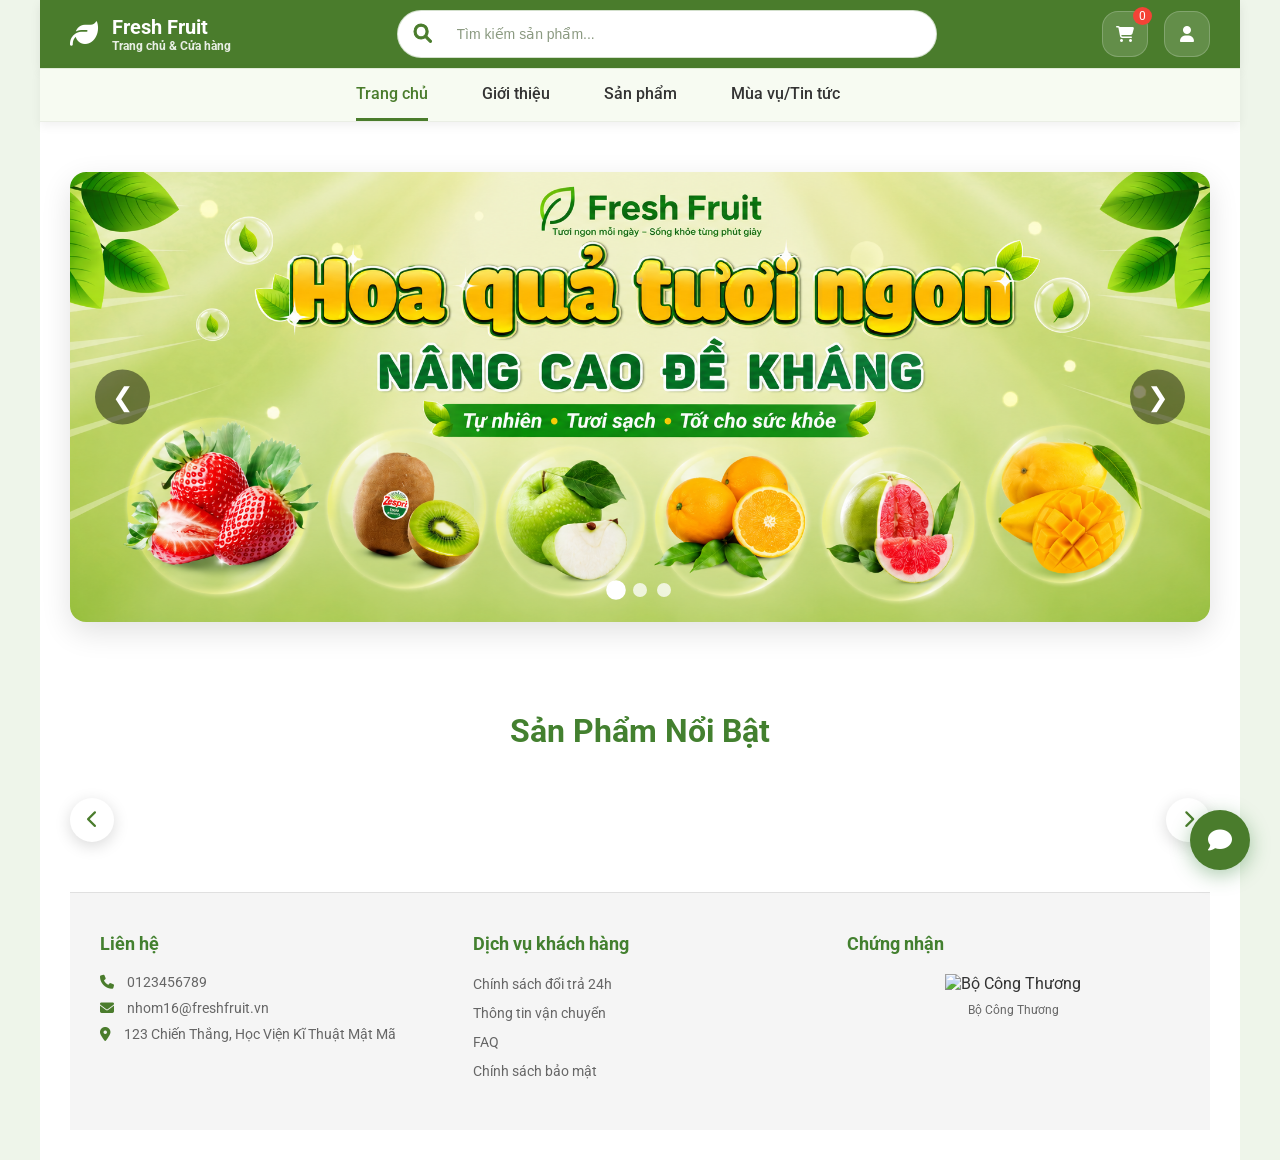
==== trai_cay/src/main/resources/static/admin.html @ 86b87196 "do an web mon hoc" ====
﻿<!DOCTYPE html>
<html lang="vi">
<head>
    <meta charset="UTF-8">
    <meta name="viewport" content="width=device-width, initial-scale=1.0">
    <title>Fresh Fruit - Quản trị</title>
    <link rel="stylesheet" href="admin-styles.css">
    <link href="https://fonts.googleapis.com/css2?family=Roboto:wght@300;400;500;700&display=swap" rel="stylesheet">
    <link rel="stylesheet" href="https://cdnjs.cloudflare.com/ajax/libs/font-awesome/6.4.0/css/all.min.css">
</head>
<body>
<div class="admin-app" id="admin">
    <aside class="sidebar">
        <div class="brand">
            <div class="brand-icon"><i class="fas fa-leaf"></i></div>
            <div>
                <h1>Fresh Fruit</h1>
                <p>Dashbord</p>
            </div>
        </div>

        <nav class="sidebar-nav">
            <button class="sidebar-link active" onclick="showAdminTab('dashboard', event)"><i class="fas fa-chart-line"></i> Dashboard</button>
            <button class="sidebar-link" onclick="showAdminTab('products', event)"><i class="fas fa-box-open"></i> Sản phẩm</button>
            <button class="sidebar-link" onclick="showAdminTab('orders', event)"><i class="fas fa-shopping-basket"></i> Đơn hàng</button>
            <button class="sidebar-link" onclick="showAdminTab('categories', event)"><i class="fas fa-tags"></i> Danh mục</button>
            <button class="sidebar-link" onclick="showAdminTab('settings', event)"><i class="fas fa-cog"></i> Cài đặt</button>
        </nav>

        <div class="sidebar-footer">
            <button class="btn-logout" onclick="logout()"><i class="fas fa-sign-out-alt"></i> Đăng xuất</button>
        </div>
    </aside>

    <div class="main-panel">
        <header class="topbar">
            <div class="topbar-left">
                <h2 id="page-title">Tổng quan</h2>
                <div class="search-box">
                    <i class="fas fa-search"></i>
                    <input type="text" id="admin-search" placeholder="Tìm kiếm sản phẩm, đơn hàng..." oninput="adminSearch(this.value)">
                </div>
            </div>
            <div class="topbar-right">
                <div class="top-action">
                    <button class="btn-secondary" onclick="loadAdminDashboard()"><i class="fas fa-sync-alt"></i> Làm mới</button>
                </div>
                <div class="user-card">
                    <span>Admin</span>
                    <img src="https://images.unsplash.com/photo-1494790108377-be9c29b29330?auto=format&fit=crop&w=80&q=80" alt="Admin">
                </div>
            </div>
        </header>

        <main class="content-area">
            <section id="admin-dashboard" class="panel active">
                <div class="dashboard-grid">
                    <div class="stat-card">
                        <h3>Tổng sản phẩm</h3>
                        <p id="stat-products" class="stat-number">0</p>
                        <span class="stat-caption">Số sản phẩm đang quản lý</span>
                    </div>
                    <div class="stat-card">
                        <h3>Đơn hàng</h3>
                        <p id="stat-orders" class="stat-number">0</p>
                        <span class="stat-caption">Tổng đơn hiện có</span>
                    </div>
                    <div class="stat-card">
                        <h3>Doanh thu</h3>
                        <p id="stat-revenue" class="stat-number">0đ</p>
                        <span class="stat-caption">Doanh thu dự kiến</span>
                    </div>
                    <div class="stat-card">
                        <h3>Khách hàng mới</h3>
                        <p id="stat-customers" class="stat-number">0</p>
                        <span class="stat-caption">Khách hàng mới trong tháng</span>
                    </div>
                </div>

                <div class="dashboard-panel">
                    <div class="dashboard-summary">
                        <div>
                            <h4>Tổng hợp nhanh</h4>
                            <p>Trang tổng quan giúp bạn theo dõi nhanh các chỉ số bán hàng, đơn hàng và trạng thái tồn kho.</p>
                        </div>
                        <div class="dashboard-metrics">
                            <div>
                                <span>Chuyển đổi</span>
                                <strong id="stat-conversion">0%</strong>
                            </div>
                            <div>
                                <span>Đơn đang xử lý</span>
                                <strong id="stat-pending-orders">0</strong>
                            </div>
                        </div>
                    </div>
                </div>
            </section>

            <section id="admin-products" class="panel">
                <div class="panel-header">
                    <div>
                        <h2>Danh sách sản phẩm</h2>
                        <p>Quản lý, sửa, xóa và thêm mới sản phẩm.</p>
                    </div>
                    <button class="btn-primary" onclick="showAddProductForm()">+ Thêm sản phẩm</button>
                </div>
                <div class="table-card">
                    <table class="admin-table">
                        <thead>
                        <tr>
                            <th>ID</th>
                            <th>Sản phẩm</th>
                            <th>Giá</th>
                            <th>Tồn kho</th>
                            <th>Danh mục</th>
                            <th>Trạng thái</th>
                            <th>Hành động</th>
                        </tr>
                        </thead>
                        <tbody id="products-list">
                        <tr><td colspan="7">Không có dữ liệu</td></tr>
                        </tbody>
                    </table>
                </div>
            </section>

            <section id="admin-orders" class="panel">
                <div class="panel-header">
                    <div>
                        <h2>Danh sách đơn hàng</h2>
                        <p>Xem chi tiết, cập nhật trạng thái và theo dõi đơn hàng.</p>
                    </div>
                    <div class="order-actions">
                        <button class="btn-secondary" onclick="loadAdminOrders('ALL')">Tất cả</button>
                        <button class="btn-secondary" onclick="loadAdminOrders('PENDING')">Chờ xử lý</button>
                        <button class="btn-secondary" onclick="loadAdminOrders('SHIPPED')">Đang giao</button>
                    </div>
                </div>
                <div class="table-card">
                    <table class="admin-table">
                        <thead>
                        <tr>
                            <th>Mã đơn</th>
                            <th>Khách hàng</th>
                            <th>Tổng tiền</th>
                            <th>Trạng thái</th>
                            <th>Ngày đặt</th>
                            <th>Hành động</th>
                        </tr>
                        </thead>
                        <tbody id="orders-list">
                        <tr><td colspan="6">Không có dữ liệu</td></tr>
                        </tbody>
                    </table>
                </div>
            </section>

            <section id="admin-categories" class="panel">
                <div class="panel-header">
                    <div>
                        <h2>Danh mục</h2>
                        <p>Quản lý các danh mục sản phẩm.</p>
                    </div>
                    <button class="btn-primary" onclick="showAddCategoryForm()">+ Thêm danh mục</button>
                </div>
                <div class="table-card">
                    <table class="admin-table">
                        <thead>
                        <tr>
                            <th>ID</th>
                            <th>Tên danh mục</th>
                            <th>Mô tả</th>
                            <th>Số sản phẩm</th>
                            <th>Hành động</th>
                        </tr>
                        </thead>
                        <tbody id="categories-list">
                        <tr><td colspan="5">Không có dữ liệu</td></tr>
                        </tbody>
                    </table>
                </div>
            </section>

            <section id="admin-settings" class="panel">
                <div class="panel-header">
                    <div>
                        <h2>Cài đặt</h2>
                        <p>Các tùy chọn cấu hình và thông tin quản trị.</p>
                    </div>
                </div>
                <div class="settings-card">
                    <p>Trang cài đặt đang được phát triển. Bạn có thể thêm các tùy chỉnh hệ thống tại đây.</p>
                </div>
            </section>
        </main>
    </div>
</div>

<div class="modal" id="product-modal">
    <div class="modal-backdrop" onclick="closeProductModal()"></div>
    <div class="modal-card">
        <div class="modal-header">
            <div>
                <h3 id="product-modal-title">Thêm sản phẩm</h3>
                <p>Điền đầy đủ dữ liệu sản phẩm để lưu vào danh sách.</p>
            </div>
            <button class="btn-close" type="button" onclick="closeProductModal()"><i class="fas fa-times"></i></button>
        </div>
        <form id="product-form" onsubmit="submitProductForm(event)">
            <div class="modal-body">
                <div class="form-grid">
                    <div class="form-group">
                        <label for="product-name">Tên sản phẩm</label>
                        <input id="product-name" type="text" placeholder="Nhập tên sản phẩm" required>
                    </div>
                    <div class="form-group">
                        <label for="product-price">Giá</label>
                        <input id="product-price" type="number" step="0.01" placeholder="Nhập giá" required>
                    </div>
                    <div class="form-group">
                        <label for="product-origin">Xuất xứ</label>
                        <input id="product-origin" type="text" placeholder="Nhập xuất xứ" required>
                    </div>
                    <div class="form-group">
                        <label for="product-quantity">Tồn kho</label>
                        <input id="product-quantity" type="number" placeholder="Nhập số lượng" required>
                    </div>
                    <div class="form-group">
                        <label for="product-category">Danh mục</label>
                        <select id="product-category" required>
                            <option value="">Chọn danh mục</option>
                        </select>
                    </div>
                    <div class="form-group">
                        <label for="product-available">Trạng thái</label>
                        <select id="product-available" required>
                            <option value="true">Có sẵn</option>
                            <option value="false">Hết hàng</option>
                        </select>
                    </div>
                    <div class="form-group form-fullwidth">
                        <label for="product-image-url">URL ảnh</label>
                        <input id="product-image-url" type="text" placeholder="Nhập đường dẫn ảnh hoặc để trống" />
                    </div>
                    <div class="form-group form-fullwidth">
                        <label for="product-description">Mô tả</label>
                        <textarea id="product-description" placeholder="Nhập mô tả sản phẩm" required></textarea>
                    </div>
                </div>
            </div>
            <div class="modal-footer">
                <button type="button" class="btn-secondary" onclick="closeProductModal()">Hủy</button>
                <button type="submit" class="btn-primary">Lưu sản phẩm</button>
            </div>
        </form>
    </div>
</div>

<div class="modal" id="order-detail-modal">
    <div class="modal-backdrop" onclick="closeOrderDetail()"></div>
    <div class="modal-card">
        <div class="modal-header">
            <div>
                <h3>Chi tiết đơn hàng</h3>
                <p id="order-detail-code">Mã đơn: -</p>
            </div>
            <button class="btn-close" onclick="closeOrderDetail()"><i class="fas fa-times"></i></button>
        </div>
        <div class="modal-body">
            <div class="detail-grid">
                <div class="detail-box">
                    <span>Khách hàng</span>
                    <strong id="order-detail-customer">-</strong>
                </div>
                <div class="detail-box">
                    <span>Trạng thái</span>
                    <strong id="order-detail-status">-</strong>
                </div>
                <div class="detail-box">
                    <span>Ngày đặt</span>
                    <strong id="order-detail-date">-</strong>
                </div>
                <div class="detail-box">
                    <span>Tổng tiền</span>
                    <strong id="order-detail-total">-</strong>
                </div>
            </div>
            <div class="order-items-panel">
                <h4>Sản phẩm trong đơn</h4>
                <table class="admin-table">
                    <thead>
                    <tr>
                        <th>Sản phẩm</th>
                        <th>Số lượng</th>
                        <th>Thành tiền</th>
                    </tr>
                    </thead>
                    <tbody id="order-detail-items">
                    <tr><td colspan="3">Không có dữ liệu</td></tr>
                    </tbody>
                </table>
            </div>
        </div>
        <div class="modal-footer">
            <button class="btn-secondary" onclick="closeOrderDetail()">Đóng</button>
        </div>
    </div>
</div>

<script src="admin.js"></script>
</body>
</html>
---- trai_cay/src/main/resources/static/admin-styles.css ----
﻿* {
    box-sizing: border-box;
}

body {
    margin: 0;
    font-family: 'Roboto', sans-serif;
    background: #eef5ea;
    color: #1f3b1f;
}

.admin-app {
    display: flex;
    min-height: 100vh;
}

.sidebar {
    width: 260px;
    background: #0f2d18;
    padding: 28px 24px;
    display: flex;
    flex-direction: column;
    gap: 28px;
}

.brand {
    display: flex;
    gap: 14px;
    align-items: center;
}

.brand-icon {
    width: 48px;
    height: 48px;
    border-radius: 16px;
    display: grid;
    place-items: center;
    background: #1a8d3e;
    color: #fff;
    font-size: 20px;
}

.brand h1 {
    margin: 0;
    font-size: 20px;
    color: #fff;
}

.brand p {
    margin: 4px 0 0;
    font-size: 13px;
    color: #cee3d3;
}

.sidebar-nav {
    display: flex;
    flex-direction: column;
    gap: 10px;
}

.sidebar-link {
    width: 100%;
    border: none;
    background: transparent;
    color: #cde3d4;
    padding: 14px 18px;
    border-radius: 16px;
    display: flex;
    gap: 12px;
    align-items: center;
    font-size: 15px;
    cursor: pointer;
    transition: background 0.25s ease, color 0.25s ease;
}

.sidebar-link:hover,
.sidebar-link.active {
    background: rgba(255,255,255,0.08);
    color: #fff;
}

.sidebar-footer {
    margin-top: auto;
}

.btn-logout {
    width: 100%;
    padding: 14px 18px;
    background: #265a2f;
    border: none;
    border-radius: 16px;
    color: #fff;
    font-weight: 600;
    cursor: pointer;
    display: flex;
    align-items: center;
    justify-content: center;
    gap: 10px;
}

.main-panel {
    flex: 1;
    display: flex;
    flex-direction: column;
}

.topbar {
    padding: 24px 32px;
    display: flex;
    justify-content: space-between;
    align-items: center;
    gap: 20px;
    background: #fff;
    border-bottom: 1px solid #e4ede2;
}

.topbar-left {
    display: flex;
    align-items: center;
    gap: 20px;
    flex-wrap: wrap;
}

.topbar-left h2 {
    margin: 0;
    font-size: 24px;
    color: #1d3d1b;
}

.search-box {
    display: flex;
    align-items: center;
    gap: 12px;
    background: #f3f8ef;
    border: 1px solid #d7e6d4;
    padding: 12px 18px;
    border-radius: 999px;
    min-width: 320px;
}

.search-box i {
    color: #4a7c2c;
}

.search-box input {
    width: 100%;
    border: none;
    outline: none;
    background: transparent;
    color: #2f3f37;
    font-size: 14px;
}

.topbar-right {
    display: flex;
    align-items: center;
    gap: 16px;
    flex-wrap: wrap;
}

.top-action button,
.btn-primary,
.btn-secondary,
.btn-close {
    border: none;
    cursor: pointer;
    border-radius: 999px;
    transition: transform 0.2s ease, background 0.2s ease;
}

.top-action button,
.btn-secondary {
    background: #f1f6ef;
    color: #2f3f37;
    padding: 12px 18px;
}

.top-action button:hover,
.btn-secondary:hover,
.btn-primary:hover {
    transform: translateY(-1px);
}

.btn-primary {
    background: #1a8d3e;
    color: #fff;
    padding: 12px 20px;
}

.btn-secondary:hover {
    background: #e7f0e2;
}

.btn-primary:hover {
    background: #166b31;
}

.user-card {
    display: flex;
    align-items: center;
    gap: 12px;
    padding: 10px 18px;
    background: #f3f8ef;
    border-radius: 999px;
}

.user-card span {
    color: #2f3f37;
    font-weight: 600;
}

.user-card img {
    width: 40px;
    height: 40px;
    border-radius: 50%;
    object-fit: cover;
}

.content-area {
    padding: 32px;
    display: flex;
    flex-direction: column;
    gap: 30px;
}

.panel {
    display: none;
}

.panel.active {
    display: block;
}

.panel-header {
    display: flex;
    justify-content: space-between;
    align-items: center;
    gap: 20px;
    flex-wrap: wrap;
    margin-bottom: 20px;
}

.panel-header h2 {
    margin: 0;
    font-size: 24px;
    color: #1d3d1b;
}

.panel-header p {
    margin: 6px 0 0;
    color: #546b5d;
}

.order-actions {
    display: flex;
    gap: 10px;
    flex-wrap: wrap;
}

.dashboard-grid {
    display: grid;
    grid-template-columns: repeat(4, minmax(220px, 1fr));
    gap: 20px;
}

.stat-card {
    background: #fff;
    border-radius: 24px;
    padding: 28px;
    box-shadow: 0 18px 60px rgba(0,0,0,0.05);
    border-left: 6px solid #1a8d3e;
}

.stat-card h3 {
    margin: 0 0 12px;
    font-size: 14px;
    color: #5b6a68;
    text-transform: uppercase;
    letter-spacing: 0.04em;
}

.stat-number {
    margin: 0;
    font-size: 36px;
    font-weight: 700;
    color: #1d3d1b;
}

.stat-caption {
    display: block;
    margin-top: 10px;
    color: #7b8b82;
    font-size: 13px;
}

.dashboard-panel {
    padding: 28px;
    background: #f7faf6;
    border-radius: 24px;
    box-shadow: 0 18px 60px rgba(0,0,0,0.05);
}

.dashboard-summary {
    display: flex;
    justify-content: space-between;
    gap: 24px;
    flex-wrap: wrap;
}

.dashboard-summary h4 {
    margin: 0 0 12px;
    font-size: 18px;
    color: #1d3d1b;
}

.dashboard-summary p {
    margin: 0;
    color: #55655b;
    line-height: 1.7;
    max-width: 680px;
}

.dashboard-metrics {
    display: grid;
    grid-template-columns: repeat(2, minmax(180px, 1fr));
    gap: 16px;
    width: min(420px, 100%);
}

.dashboard-metrics div {
    padding: 18px;
    border-radius: 20px;
    background: #fff;
    box-shadow: 0 12px 30px rgba(0,0,0,0.05);
}

.dashboard-metrics span {
    display: block;
    margin-bottom: 10px;
    color: #6f856f;
    font-size: 13px;
}

.dashboard-metrics strong {
    display: block;
    font-size: 24px;
    color: #1d3d1b;
}

.table-card {
    background: #fff;
    border-radius: 24px;
    padding: 24px;
    box-shadow: 0 18px 60px rgba(0,0,0,0.05);
}

.admin-table {
    width: 100%;
    border-collapse: collapse;
    min-width: 720px;
}

.admin-table thead {
    background: #f5f8f3;
}

.admin-table th,
.admin-table td {
    padding: 18px 16px;
    text-align: left;
    border-bottom: 1px solid #eef3ea;
}

.admin-table th {
    font-size: 13px;
    color: #4f6458;
    text-transform: uppercase;
    letter-spacing: 0.03em;
}

.admin-table tbody tr:hover {
    background: #f9fdf4;
}

.admin-table td button {
    margin-right: 10px;
}

.badge {
    display: inline-flex;
    align-items: center;
    padding: 6px 10px;
    border-radius: 999px;
    font-size: 12px;
    font-weight: 700;
}

.badge-success {
    color: #1f6f2b;
    background: #e6f7ea;
}

.badge-danger {
    color: #b22d2d;
    background: #fdecea;
}

.badge-warning {
    color: #8d6b00;
    background: #fff8e1;
}

.settings-card {
    background: #fff;
    border-radius: 24px;
    padding: 32px;
    box-shadow: 0 18px 60px rgba(0,0,0,0.05);
    color: #4c5a50;
}

.modal {
    position: fixed;
    inset: 0;
    display: none;
    align-items: center;
    justify-content: center;
    z-index: 1000;
}

.modal.show {
    display: flex;
}

.modal-backdrop {
    position: absolute;
    inset: 0;
    background: rgba(15,45,24,0.65);
}

.modal-card {
    position: relative;
    width: min(980px, calc(100% - 40px));
    max-height: calc(100vh - 60px);
    background: #fff;
    border-radius: 24px;
    overflow: hidden;
    display: flex;
    flex-direction: column;
    box-shadow: 0 40px 90px rgba(0,0,0,0.25);
    z-index: 1;
}

.modal-header,
.modal-footer {
    display: flex;
    justify-content: space-between;
    align-items: center;
    gap: 16px;
    padding: 24px 32px;
}

.modal-header {
    border-bottom: 1px solid #f1f5ef;
}

.modal-footer {
    border-top: 1px solid #f1f5ef;
    background: #fff;
    position: absolute;
    left: 0;
    right: 0;
    bottom: 0;
    z-index: 2;
}

.modal-footer button {
    padding: 12px 24px;
    border-radius: 999px;
    background: #f1f6ef;
    color: #2f3f37;
}

.modal-footer .btn-primary {
    background: #1a8d3e;
    color: #fff;
}

.modal-footer .btn-primary:hover {
    background: #166b31;
}

.modal-body {
    padding: 0 32px 100px;
    overflow-y: auto;
    flex: 1 1 auto;
}

.modal-header h3 {
    margin: 0;
    font-size: 20px;
    color: #1d3d1b;
}

.modal-header p {
    margin: 6px 0 0;
    color: #5a6b60;
    font-size: 14px;
}

.btn-close {
    width: 42px;
    height: 42px;
    border-radius: 50%;
    background: #f5f8ef;
    color: #1d3d1b;
    display: grid;
    place-items: center;
}


.form-grid {
    display: grid;
    grid-template-columns: repeat(2, minmax(220px, 1fr));
    gap: 20px;
    margin-bottom: 24px;
}

.form-group {
    display: flex;
    flex-direction: column;
    gap: 10px;
}

.form-group label {
    color: #4d644f;
    font-size: 14px;
}

.form-group input,
.form-group textarea,
.form-group select {
    width: 100%;
    min-height: 44px;
    padding: 12px 16px;
    border-radius: 16px;
    border: 1px solid #d7e6d4;
    background: #f8faf4;
    color: #1f3325;
    font-size: 14px;
    outline: none;
}

.form-group textarea {
    min-height: 100px;
    resize: vertical;
}

.form-group.form-fullwidth {
    grid-column: span 2;
}

.detail-grid {
    display: grid;
    grid-template-columns: repeat(4, minmax(180px, 1fr));
    gap: 20px;
    margin-bottom: 24px;
}

.detail-box {
    padding: 22px;
    border-radius: 18px;
    background: #f4fbf0;
}

.detail-box span {
    display: block;
    margin-bottom: 10px;
    color: #6f856f;
    font-size: 13px;
}

.detail-box strong {
    color: #1d3d1b;
    font-size: 18px;
}

.order-items-panel h4 {
    margin: 0 0 16px;
    color: #1d3d1b;
    font-size: 18px;
}

.modal-footer {
    border-top: 1px solid #f1f5ef;
}

.modal-footer button {
    padding: 12px 24px;
    border-radius: 999px;
    background: #f1f6ef;
    color: #2f3f37;
}

@media (max-width: 1200px) {
    .dashboard-grid {
        grid-template-columns: repeat(2, minmax(220px, 1fr));
    }

    .detail-grid,
    .form-grid {
        grid-template-columns: repeat(2, minmax(180px, 1fr));
    }
}

@media (max-width: 860px) {
    .form-grid {
        grid-template-columns: 1fr;
    }
}

@media (max-width: 900px) {
    .admin-app {
        flex-direction: column;
    }

    .sidebar {
        width: 100%;
        flex-direction: row;
        flex-wrap: wrap;
        justify-content: space-between;
    }

    .sidebar-nav {
        flex-direction: row;
        flex-wrap: wrap;
    }

    .topbar {
        flex-direction: column;
        align-items: stretch;
    }

    .content-area {
        padding: 20px;
    }

    .admin-table {
        min-width: 100%;
    }
}

@media (max-width: 640px) {
    .topbar-left,
    .topbar-right {
        width: 100%;
    }

    .search-box {
        width: 100%;
    }

    .panel-header {
        flex-direction: column;
        align-items: stretch;
    }

    .order-actions {
        justify-content: stretch;
    }
}
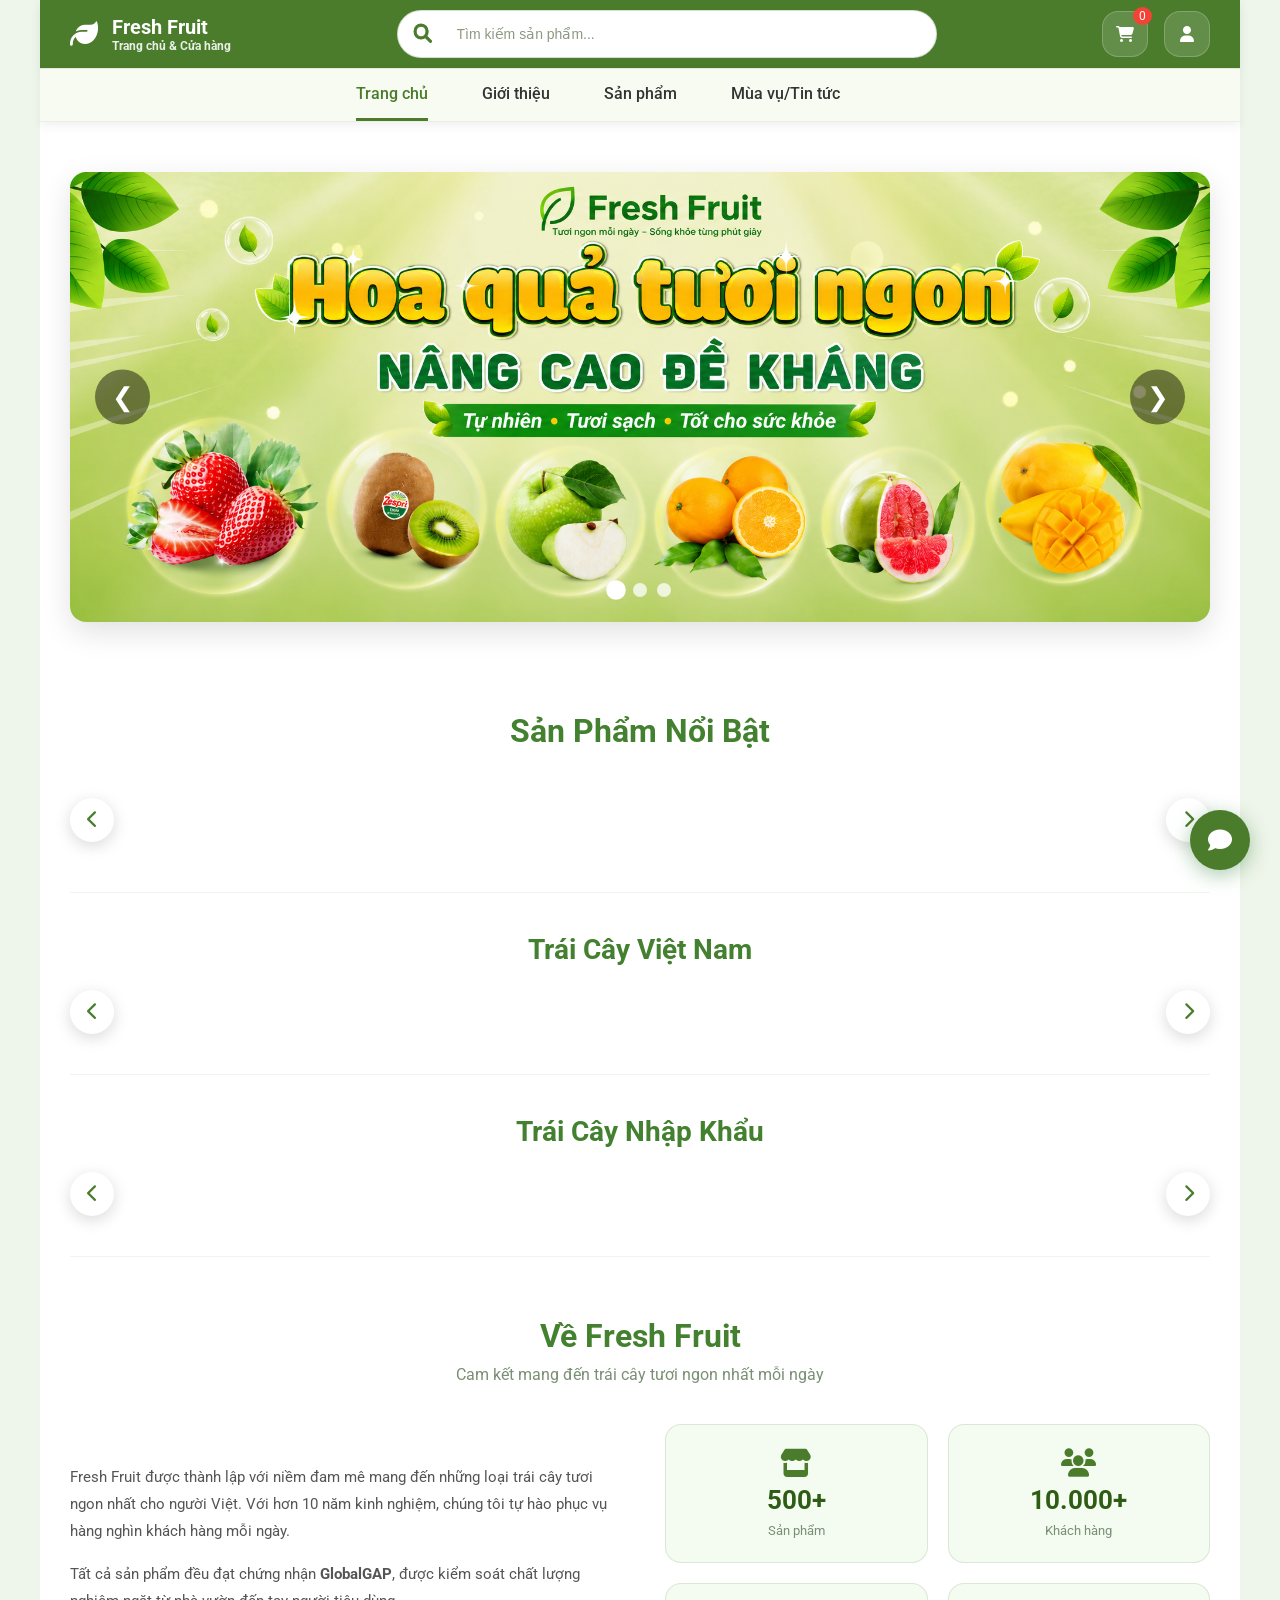
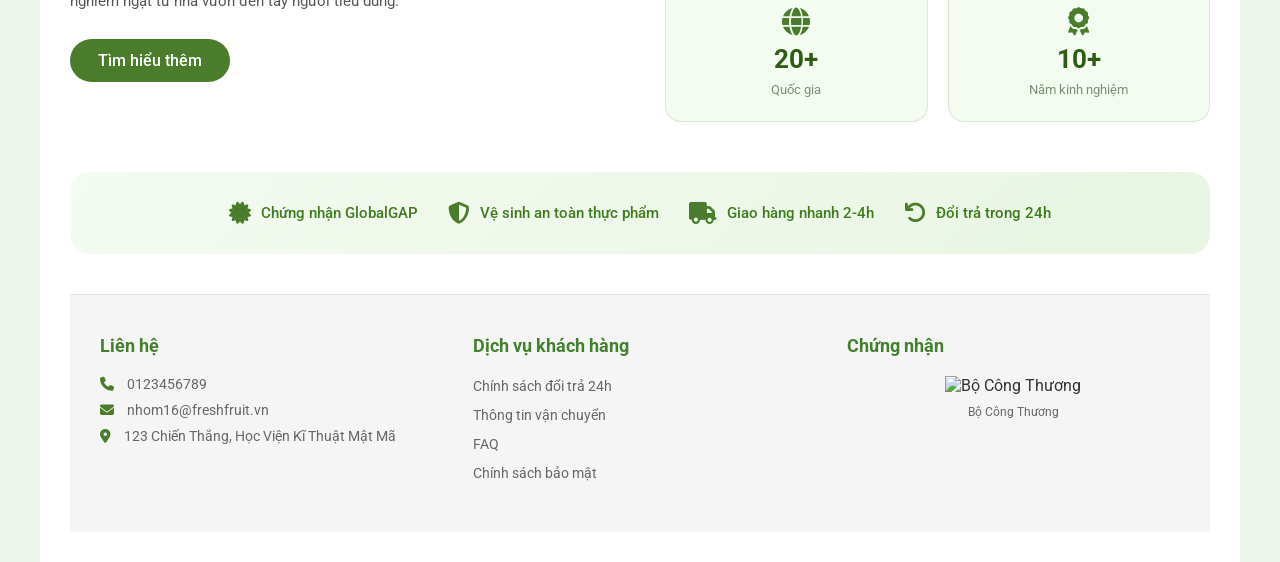
==== commit 94a649d2: "nhom 16" ====
--- a/trai_cay/src/main/resources/static/admin.html
+++ b/trai_cay/src/main/resources/static/admin.html
@@ -46,8 +46,8 @@
                     <button class="btn-secondary" onclick="loadAdminDashboard()"><i class="fas fa-sync-alt"></i> Làm mới</button>
                 </div>
                 <div class="user-card">
-                    <span>Admin</span>
-                    <img src="https://images.unsplash.com/photo-1494790108377-be9c29b29330?auto=format&fit=crop&w=80&q=80" alt="Admin">
+                    <span> Nhóm 16</span>
+                    <img src="https://www.invert.vn/media/uploads/uploads/2022/12/03191809-2.jpeg" alt="Admin">
                 </div>
             </div>
         </header>
--- a/trai_cay/src/main/resources/static/admin-styles.css
+++ b/trai_cay/src/main/resources/static/admin-styles.css
@@ -21,6 +21,15 @@
     display: flex;
     flex-direction: column;
     gap: 28px;
+
+    position: sticky;
+    top: 0;
+    height: 100vh;
+    overflow-y: auto;
+}
+.sidebar::-webkit-scrollbar {
+    width: 0;
+    background: transparent;
 }
 
 .brand {
@@ -298,6 +307,7 @@
     background: #f7faf6;
     border-radius: 24px;
     box-shadow: 0 18px 60px rgba(0,0,0,0.05);
+    margin-top: 24px;
 }
 
 .dashboard-summary {
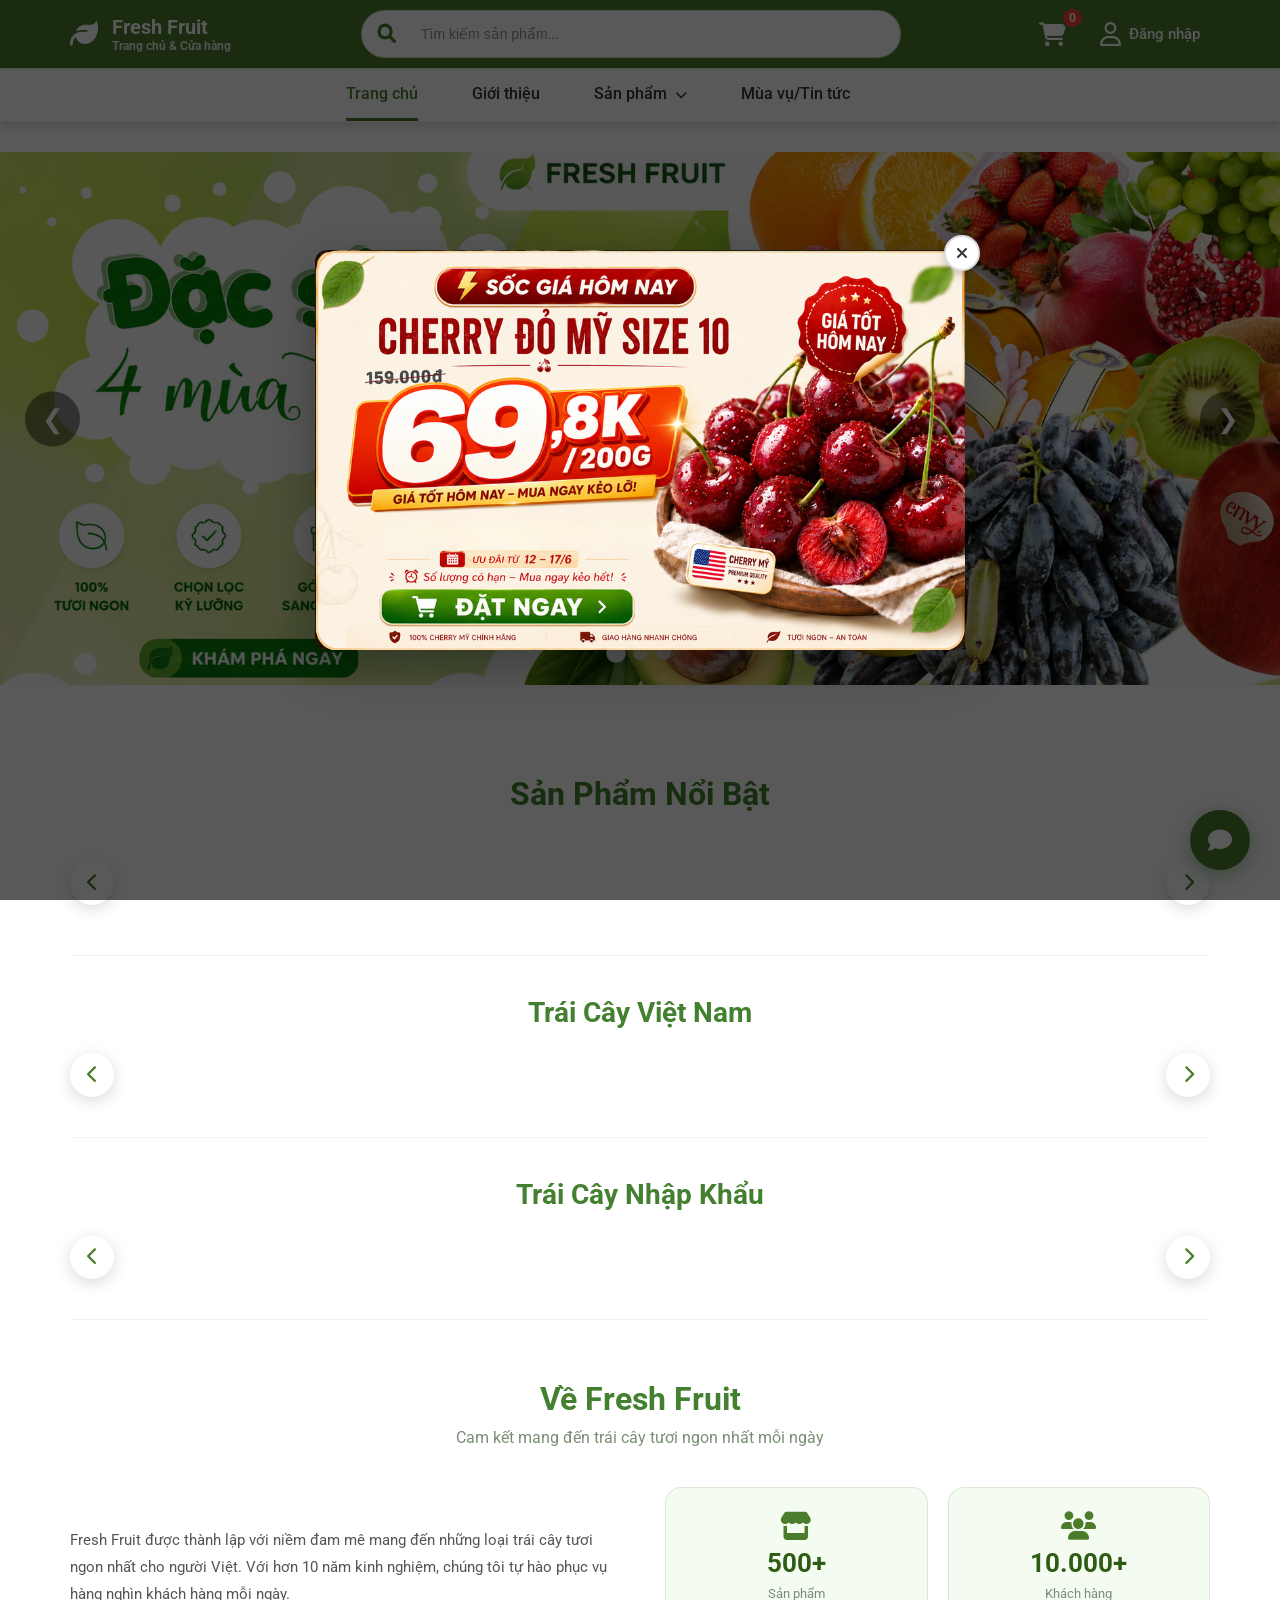
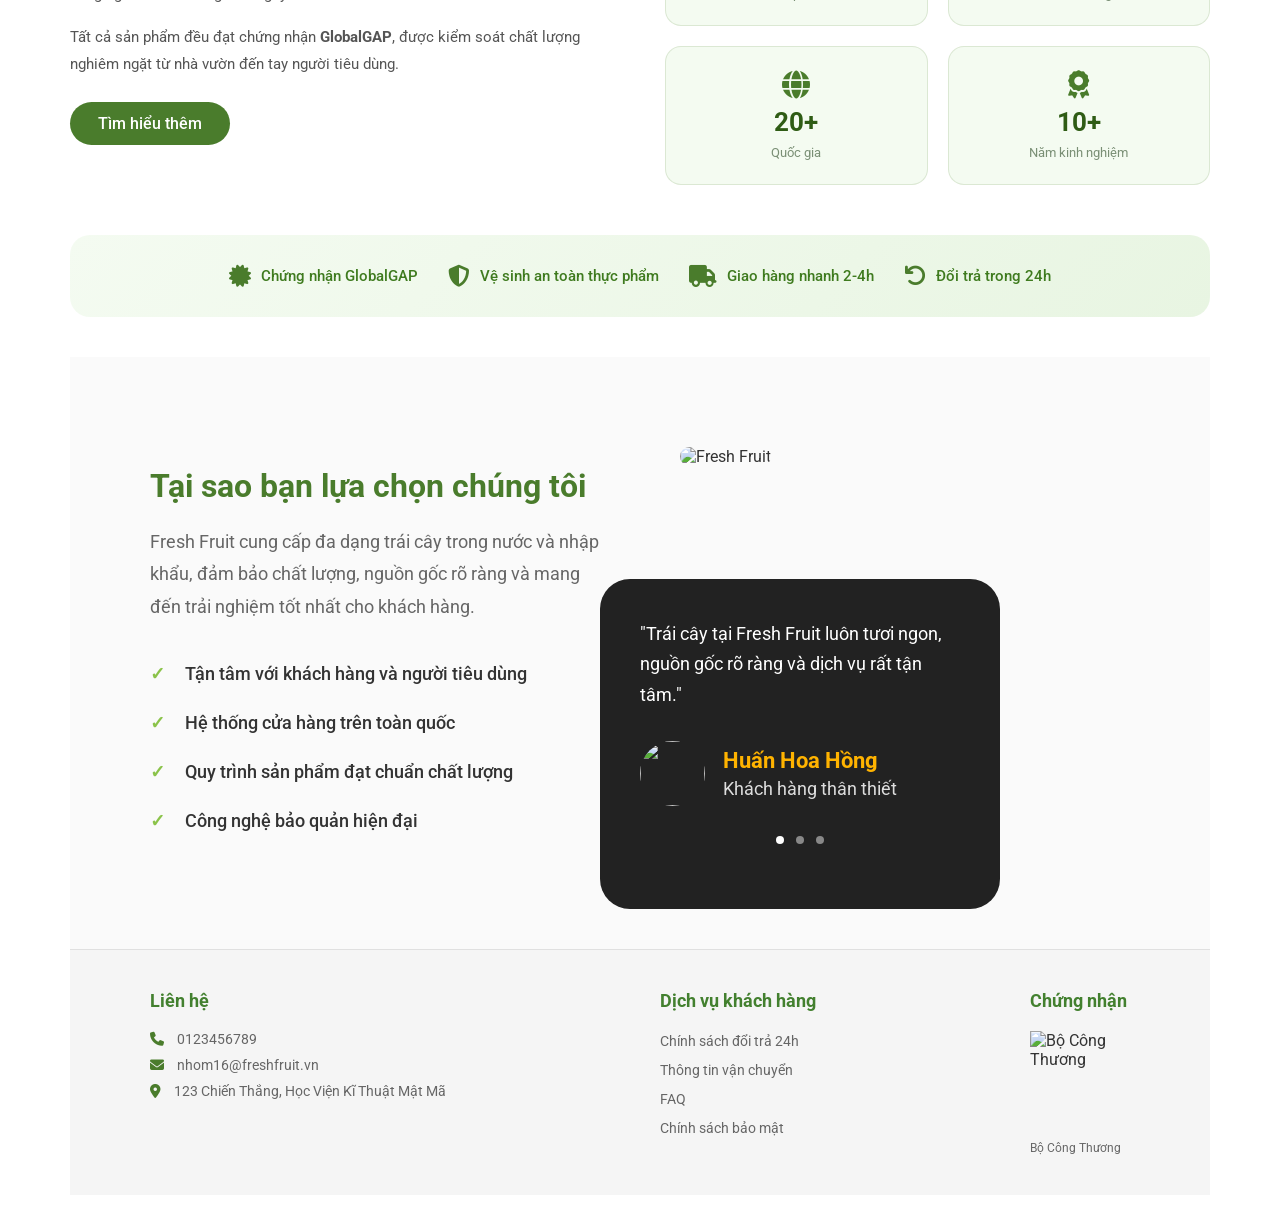
==== commit ecde97ab: "thong ke va them thanh toan" ====
--- a/trai_cay/src/main/resources/static/admin.html
+++ b/trai_cay/src/main/resources/static/admin.html
@@ -53,7 +53,14 @@
         </header>
 
         <main class="content-area">
+            <!-- ================================================================
+     THAY THẾ <section id="admin-dashboard" class="panel active">
+     trong file admin.html bằng đoạn code dưới đây
+     ================================================================ -->
+
             <section id="admin-dashboard" class="panel active">
+
+                <!-- Stat cards giữ nguyên như cũ -->
                 <div class="dashboard-grid">
                     <div class="stat-card">
                         <h3>Tổng sản phẩm</h3>
@@ -65,18 +72,85 @@
                         <p id="stat-orders" class="stat-number">0</p>
                         <span class="stat-caption">Tổng đơn hiện có</span>
                     </div>
-                    <div class="stat-card">
+                    <div class="stat-card stat-card-green">
                         <h3>Doanh thu</h3>
                         <p id="stat-revenue" class="stat-number">0đ</p>
-                        <span class="stat-caption">Doanh thu dự kiến</span>
+                        <span class="stat-caption">Tổng doanh thu xác nhận</span>
                     </div>
                     <div class="stat-card">
-                        <h3>Khách hàng mới</h3>
+                        <h3>Khách hàng</h3>
                         <p id="stat-customers" class="stat-number">0</p>
-                        <span class="stat-caption">Khách hàng mới trong tháng</span>
-                    </div>
-                </div>
-
+                        <span class="stat-caption">Khách hàng độc nhất</span>
+                    </div>
+                </div>
+
+                <!-- ===== KHU VỰC BIỂU ĐỒ ===== -->
+                <div class="charts-grid">
+
+                    <!-- Biểu đồ doanh thu theo tháng -->
+                    <div class="chart-card chart-card-wide">
+                        <div class="chart-card-header">
+                            <div>
+                                <h4>Doanh thu theo tháng</h4>
+                                <p>Biểu đồ doanh thu 6 tháng gần nhất</p>
+                            </div>
+                            <div class="chart-filters">
+                                <button class="chart-filter-btn active" onclick="setRevenueChartPeriod(6, this)">6 tháng</button>
+                                <button class="chart-filter-btn" onclick="setRevenueChartPeriod(12, this)">12 tháng</button>
+                            </div>
+                        </div>
+                        <canvas id="revenue-chart" height="120"></canvas>
+                    </div>
+
+                    <!-- Biểu đồ trạng thái đơn hàng -->
+                    <div class="chart-card">
+                        <div class="chart-card-header">
+                            <div>
+                                <h4>Trạng thái đơn hàng</h4>
+                                <p>Phân bố theo trạng thái hiện tại</p>
+                            </div>
+                        </div>
+                        <div class="donut-wrapper">
+                            <canvas id="status-chart"></canvas>
+                        </div>
+                        <div id="status-legend" class="chart-legend"></div>
+                    </div>
+
+                </div>
+
+                <!-- Hàng 2: Top sản phẩm + Đơn hàng gần đây -->
+                <div class="charts-grid">
+
+                    <!-- Top sản phẩm bán chạy -->
+                    <div class="chart-card">
+                        <div class="chart-card-header">
+                            <div>
+                                <h4>Top sản phẩm bán chạy</h4>
+                                <p>Dựa trên số lượng đặt hàng</p>
+                            </div>
+                        </div>
+                        <canvas id="top-products-chart" height="200"></canvas>
+                    </div>
+
+                    <!-- Đơn hàng gần đây -->
+                    <div class="chart-card">
+                        <div class="chart-card-header">
+                            <div>
+                                <h4>Đơn hàng gần đây</h4>
+                                <p>5 đơn hàng mới nhất</p>
+                            </div>
+                            <button class="btn-secondary" onclick="showAdminTab('orders', {currentTarget: document.querySelectorAll('.sidebar-link')[2]})">
+                                Xem tất cả
+                            </button>
+                        </div>
+                        <div id="recent-orders-list" class="recent-orders-list">
+                            <p style="color:#aaa; padding:20px; text-align:center;">Đang tải...</p>
+                        </div>
+                    </div>
+
+                </div>
+
+                <!-- Tổng hợp nhanh giữ nguyên -->
                 <div class="dashboard-panel">
                     <div class="dashboard-summary">
                         <div>
@@ -85,16 +159,25 @@
                         </div>
                         <div class="dashboard-metrics">
                             <div>
-                                <span>Chuyển đổi</span>
+                                <span>Tỷ lệ hoàn thành</span>
                                 <strong id="stat-conversion">0%</strong>
                             </div>
                             <div>
                                 <span>Đơn đang xử lý</span>
                                 <strong id="stat-pending-orders">0</strong>
                             </div>
-                        </div>
-                    </div>
-                </div>
+                            <div>
+                                <span>Đơn đang giao</span>
+                                <strong id="stat-shipped-orders">0</strong>
+                            </div>
+                            <div>
+                                <span>Đơn đã hủy</span>
+                                <strong id="stat-cancelled-orders">0</strong>
+                            </div>
+                        </div>
+                    </div>
+                </div>
+
             </section>
 
             <section id="admin-products" class="panel">
--- a/trai_cay/src/main/resources/static/admin-styles.css
+++ b/trai_cay/src/main/resources/static/admin-styles.css
@@ -678,3 +678,151 @@
         justify-content: stretch;
     }
 }
+.stat-card-green {
+    border-left-color: #1a8d3e;
+    background: linear-gradient(135deg, #fff 60%, #f4fbf1 100%);
+}
+
+.charts-grid {
+    display: grid;
+    grid-template-columns: 1fr 1fr;
+    gap: 20px;
+    margin-top: 20px;
+}
+
+.chart-card-wide {
+    grid-column: span 2;
+}
+
+.chart-card {
+    background: #fff;
+    border-radius: 24px;
+    padding: 24px;
+    box-shadow: 0 18px 60px rgba(0,0,0,0.05);
+}
+
+.chart-card-header {
+    display: flex;
+    justify-content: space-between;
+    align-items: flex-start;
+    margin-bottom: 20px;
+}
+
+.chart-card-header h4 {
+    margin: 0 0 4px;
+    font-size: 16px;
+    color: #1d3d1b;
+}
+
+.chart-card-header p {
+    margin: 0;
+    font-size: 12px;
+    color: #7b8b82;
+}
+
+.chart-filters {
+    display: flex;
+    gap: 6px;
+}
+
+.chart-filter-btn {
+    padding: 6px 12px;
+    border: 1px solid #d7e6d4;
+    border-radius: 999px;
+    background: #f3f8ef;
+    color: #4f6458;
+    font-size: 12px;
+    cursor: pointer;
+    transition: all 0.2s;
+}
+
+.chart-filter-btn.active {
+    background: #1a8d3e;
+    color: #fff;
+    border-color: #1a8d3e;
+}
+
+.donut-wrapper {
+    max-width: 220px;
+    margin: 0 auto 16px;
+}
+
+.chart-legend {
+    display: flex;
+    flex-direction: column;
+    gap: 8px;
+}
+
+.legend-item {
+    display: flex;
+    align-items: center;
+    gap: 8px;
+    font-size: 13px;
+    color: #3a4f3e;
+}
+
+.legend-dot {
+    width: 12px;
+    height: 12px;
+    border-radius: 50%;
+    flex-shrink: 0;
+}
+
+.legend-label { flex: 1; }
+
+.legend-count {
+    font-weight: 700;
+    color: #1d3d1b;
+}
+
+.recent-orders-list {
+    display: flex;
+    flex-direction: column;
+    gap: 2px;
+}
+
+.recent-order-item {
+    display: flex;
+    justify-content: space-between;
+    align-items: center;
+    padding: 12px 16px;
+    border-radius: 12px;
+    cursor: pointer;
+    transition: background 0.15s;
+}
+
+.recent-order-item:hover { background: #f5f8f3; }
+
+.recent-order-left {
+    display: flex;
+    flex-direction: column;
+    gap: 3px;
+}
+
+.recent-order-left strong {
+    font-size: 14px;
+    color: #1d3d1b;
+}
+
+.recent-order-left span {
+    font-size: 12px;
+    color: #7b8b82;
+}
+
+.recent-order-right {
+    display: flex;
+    flex-direction: column;
+    align-items: flex-end;
+    gap: 5px;
+}
+
+.recent-order-amount {
+    font-size: 14px;
+    font-weight: 700;
+    color: #1a8d3e;
+}
+
+@media (max-width: 1100px) {
+    .charts-grid { grid-template-columns: 1fr; }
+    .chart-card-wide { grid-column: span 1; }
+}
